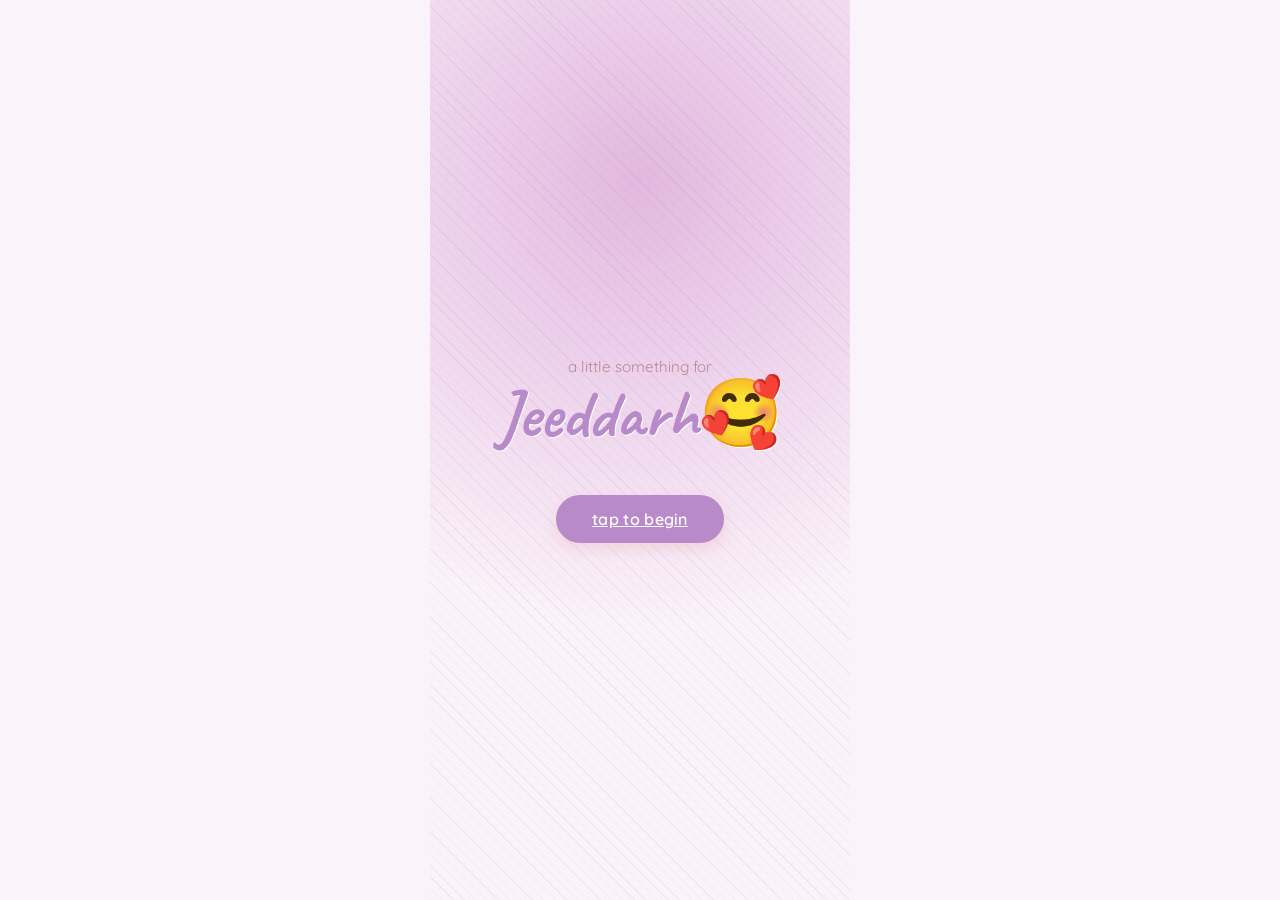
==== hauwa/index.html @ 99db8079 "initial commit: Birthday site project" ====
<!DOCTYPE html>
<html lang="en">
<head>
  <meta charset="UTF-8" />
  <meta name="viewport" content="width=device-width, initial-scale=1.0" />
  <title>Happy Birthday, Jeeddarh</title>
  <link rel="preconnect" href="https://fonts.googleapis.com" />
  <link rel="preconnect" href="https://fonts.gstatic.com" crossorigin />
  <link
    href="https://fonts.googleapis.com/css2?family=Caveat:wght@600;700&family=Quicksand:wght@400;500;600&display=swap"
    rel="stylesheet"
  />
  <link rel="stylesheet" href="style.css" />
</head>
<body>

  <main class="landing">
    <p class="eyebrow">a little something for</p>
    <h1 class="name">Jeeddarh🥰</h1>

    <a class="begin-btn" id="beginBtn"href="deck.html">tap to begin</a>
  </main>

  
</body>
</html>
---- hauwa/style.css ----
/* ---- Reset ---- */
* {
  margin: 0;
  padding: 0;
  box-sizing: border-box;
}
:root {
  --color-base: #FBF3FA;
  --color-soft: #E3B8E0;
  --color-deep: #B98AC9;
  --color-text: #5C3D5E;
}

body {
  font-family: 'Quicksand', sans-serif;
  background-color: var(--color-base);
  color: #7A5C61;
  min-height: 100vh;
  display: flex;
  align-items: center;
  justify-content: center;
  overflow-x: hidden;
}

/* ---- Landing screen ---- */
.landing {
  width: 100%;
  max-width: 420px;
  min-height: 100vh;
  display: flex;
  flex-direction: column;
  align-items: center;
  justify-content: center;
  text-align: center;
  padding: 32px 24px;
  background-image: 
  repeating-linear-gradient(
    45deg,
    rgba(92, 61, 94, 0.06) 0px,
    rgba(92, 61, 94, 0.06) 1px,
    transparent 1px,
    transparent 8px
  ),
  radial-gradient(circle at 50% 20%, var(--color-soft) 0%, var(--color-base) 60%);
}

.eyebrow {
  font-size: 0.95rem;
  color: #B98A90;
  margin-bottom: 4px;
}

.name {
  font-family: 'Caveat', cursive;
  font-size: 4.2rem;
  line-height: 1;
  color: var(--color-deep);
  text-shadow: 1px 1px 0px #FFFFFF;
  animation: fadeInUp 0.8s ease-out;
  animation: fadeInUp 0.8s ease-out 0.3s backwards;
}

.subtext {
  margin-top: 18px;
  font-size: 1rem;
  line-height: 1.5;
  color: #7A5C61;
  animation: fadeInUp 0.8s ease-out;
  animation: fadeInUp 0.8s ease-out 0.3s backwards;
}

.begin-btn {
  margin-top: 48px;
  padding: 14px 36px;
  border: none;
  border-radius: 999px;
  background-color: var(--color-deep);
  color: #FFFFFF;
  font-family: 'Quicksand', sans-serif;
  font-weight: 600;
  font-size: 1rem;
  letter-spacing: 0.3px;
  cursor: pointer;
  box-shadow: 0 6px 14px rgba(232, 180, 184, 0.4);
  transition: transform 0.15s ease, box-shadow 0.15s ease;
  display: inline-block;
  animation: fadeInUp 0.8s ease-out 0.3s backwards;
}

.begin-btn:active {
  transform: scale(0.96);
  box-shadow: 0 3px 8px rgba(232, 180, 184, 0.4);
}

.begin-btn:focus-visible {
  outline: 2px solid #7A5C61;
  outline-offset: 3px;
}
@keyframes fadeInUp {
  from {
    opacity: 0;
    transform: translateY(15px);
  }
  to {
    opacity: 1;
    transform: translateY(0);
  }
}
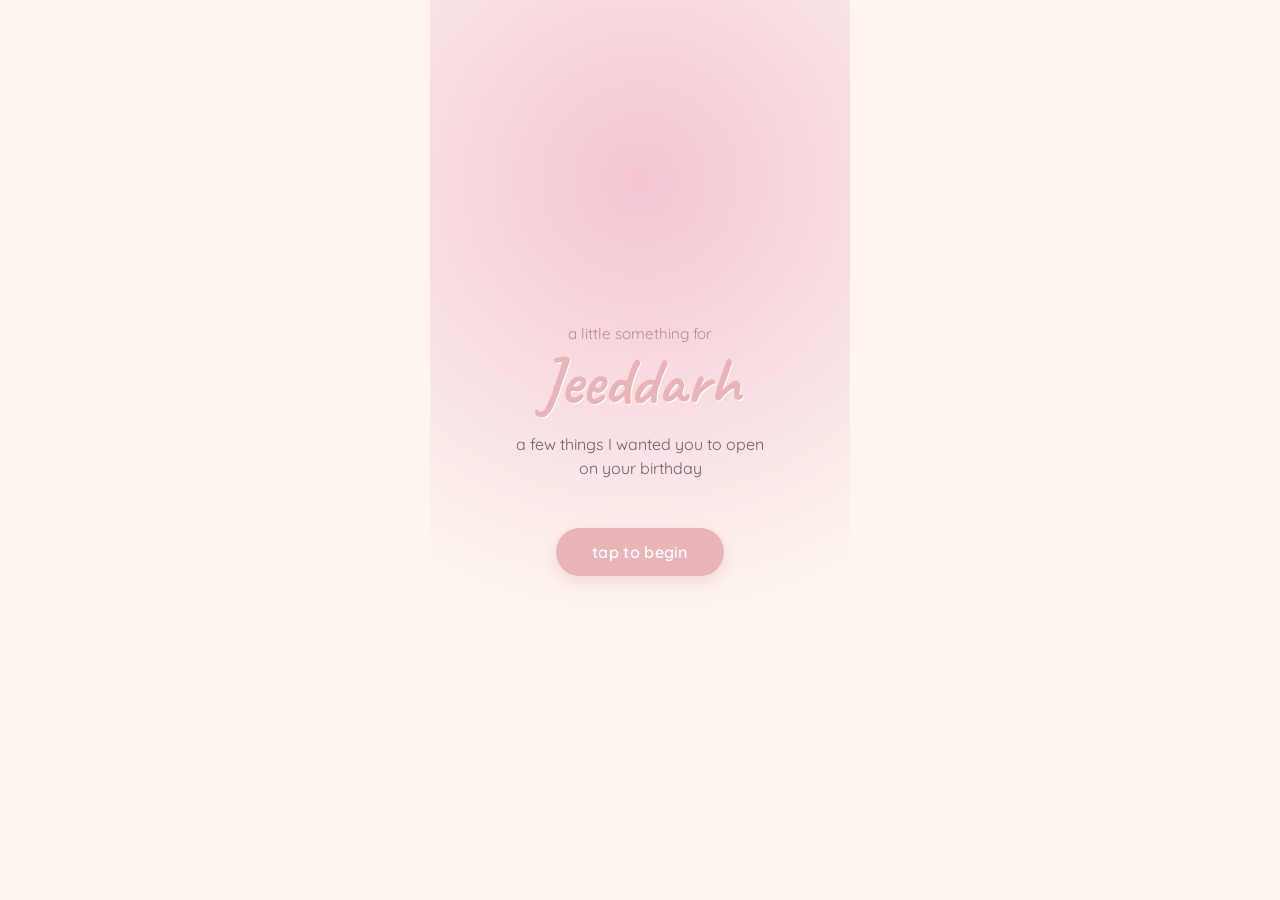
==== commit 478555ca: "Add files via upload" ====
--- a/hauwa/index.html
+++ b/hauwa/index.html
@@ -16,11 +16,12 @@
 
   <main class="landing">
     <p class="eyebrow">a little something for</p>
-    <h1 class="name">Jeeddarh🥰</h1>
+    <h1 class="name">Jeeddarh</h1>
+    <p class="subtext">a few things I wanted you to open<br />on your birthday</p>
 
-    <a class="begin-btn" id="beginBtn"href="deck.html">tap to begin</a>
+    <button class="begin-btn" id="beginBtn">tap to begin</button>
   </main>
 
-  
+  <script src="script.js"></script>
 </body>
 </html>
--- a/hauwa/style.css
+++ b/hauwa/style.css
@@ -4,16 +4,10 @@
   padding: 0;
   box-sizing: border-box;
 }
-:root {
-  --color-base: #FBF3FA;
-  --color-soft: #E3B8E0;
-  --color-deep: #B98AC9;
-  --color-text: #5C3D5E;
-}
 
 body {
   font-family: 'Quicksand', sans-serif;
-  background-color: var(--color-base);
+  background-color: #FDF6F0;
   color: #7A5C61;
   min-height: 100vh;
   display: flex;
@@ -33,15 +27,7 @@
   justify-content: center;
   text-align: center;
   padding: 32px 24px;
-  background-image: 
-  repeating-linear-gradient(
-    45deg,
-    rgba(92, 61, 94, 0.06) 0px,
-    rgba(92, 61, 94, 0.06) 1px,
-    transparent 1px,
-    transparent 8px
-  ),
-  radial-gradient(circle at 50% 20%, var(--color-soft) 0%, var(--color-base) 60%);
+  background: radial-gradient(circle at 50% 20%, #F4C6D3 0%, #FDF6F0 60%);
 }
 
 .eyebrow {
@@ -54,10 +40,8 @@
   font-family: 'Caveat', cursive;
   font-size: 4.2rem;
   line-height: 1;
-  color: var(--color-deep);
+  color: #E8B4B8;
   text-shadow: 1px 1px 0px #FFFFFF;
-  animation: fadeInUp 0.8s ease-out;
-  animation: fadeInUp 0.8s ease-out 0.3s backwards;
 }
 
 .subtext {
@@ -65,8 +49,6 @@
   font-size: 1rem;
   line-height: 1.5;
   color: #7A5C61;
-  animation: fadeInUp 0.8s ease-out;
-  animation: fadeInUp 0.8s ease-out 0.3s backwards;
 }
 
 .begin-btn {
@@ -74,7 +56,7 @@
   padding: 14px 36px;
   border: none;
   border-radius: 999px;
-  background-color: var(--color-deep);
+  background-color: #E8B4B8;
   color: #FFFFFF;
   font-family: 'Quicksand', sans-serif;
   font-weight: 600;
@@ -83,8 +65,6 @@
   cursor: pointer;
   box-shadow: 0 6px 14px rgba(232, 180, 184, 0.4);
   transition: transform 0.15s ease, box-shadow 0.15s ease;
-  display: inline-block;
-  animation: fadeInUp 0.8s ease-out 0.3s backwards;
 }
 
 .begin-btn:active {
@@ -96,13 +76,3 @@
   outline: 2px solid #7A5C61;
   outline-offset: 3px;
 }
-@keyframes fadeInUp {
-  from {
-    opacity: 0;
-    transform: translateY(15px);
-  }
-  to {
-    opacity: 1;
-    transform: translateY(0);
-  }
-}
